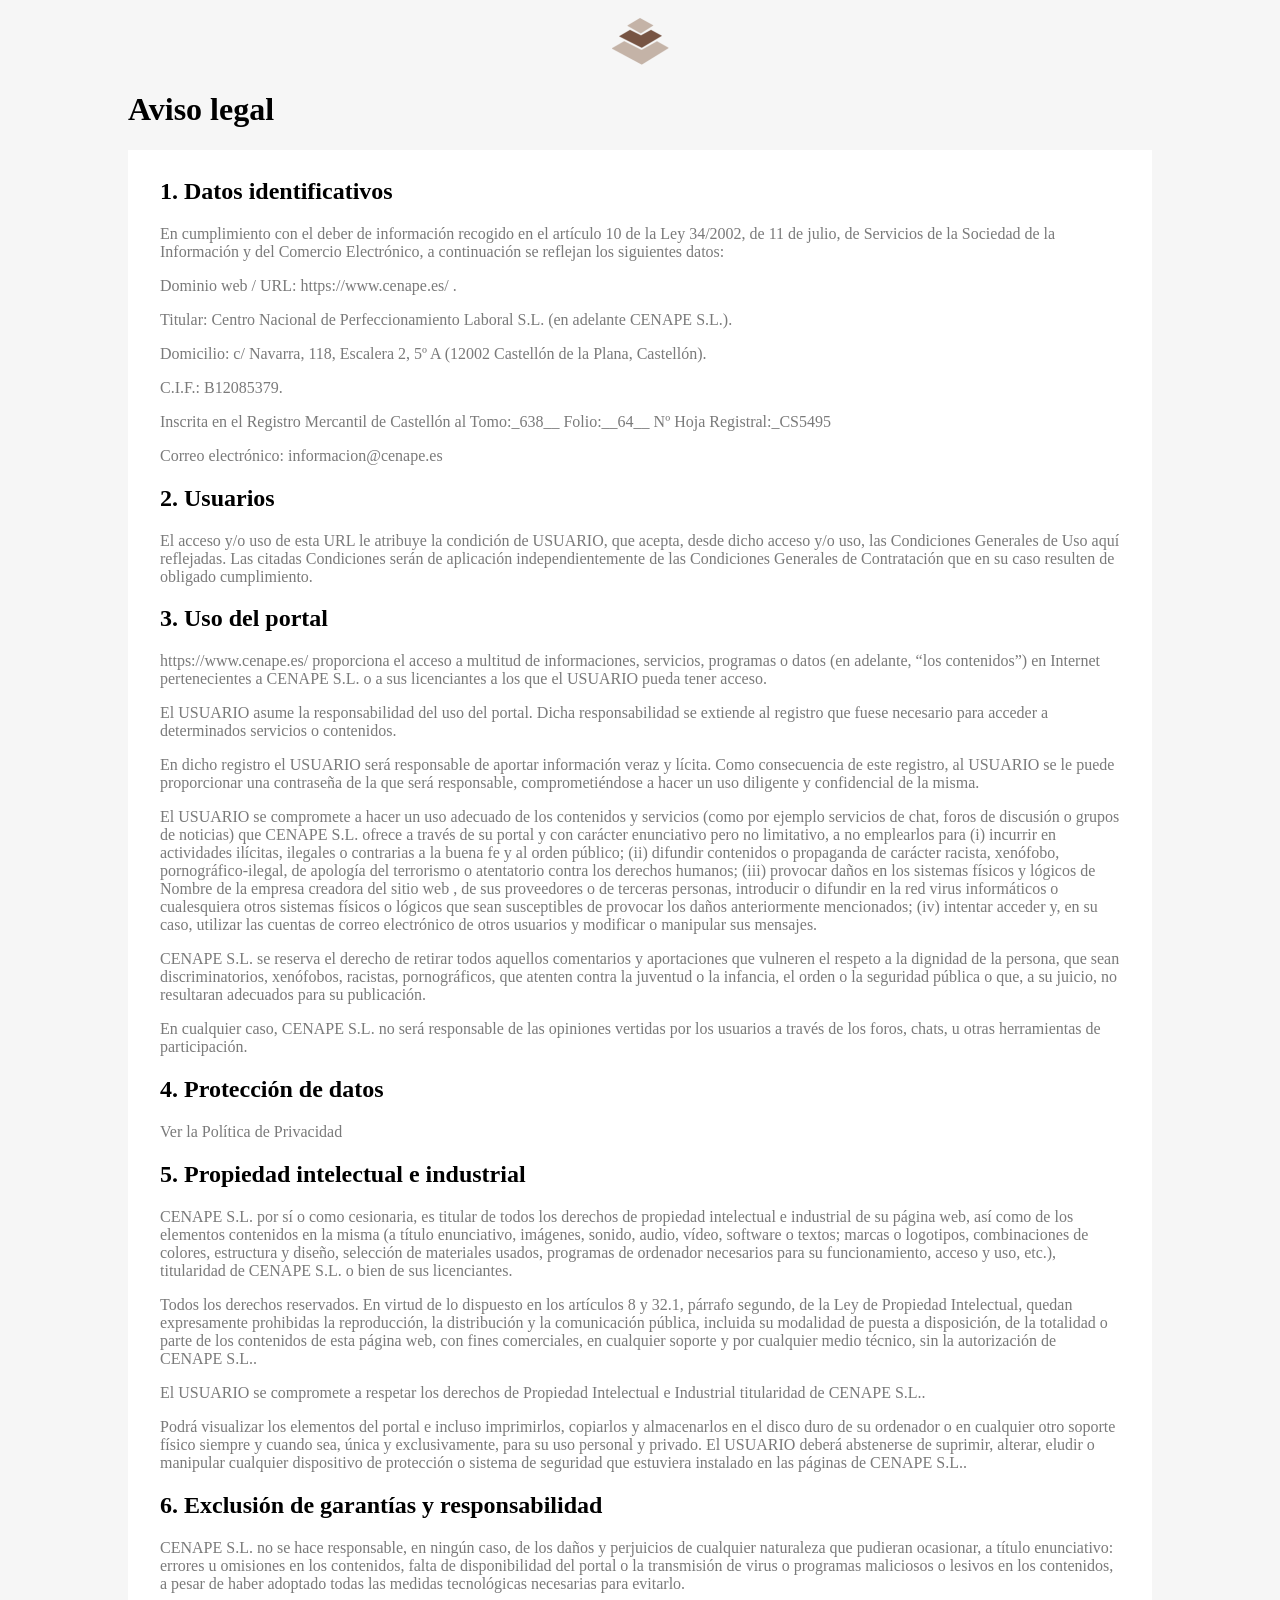
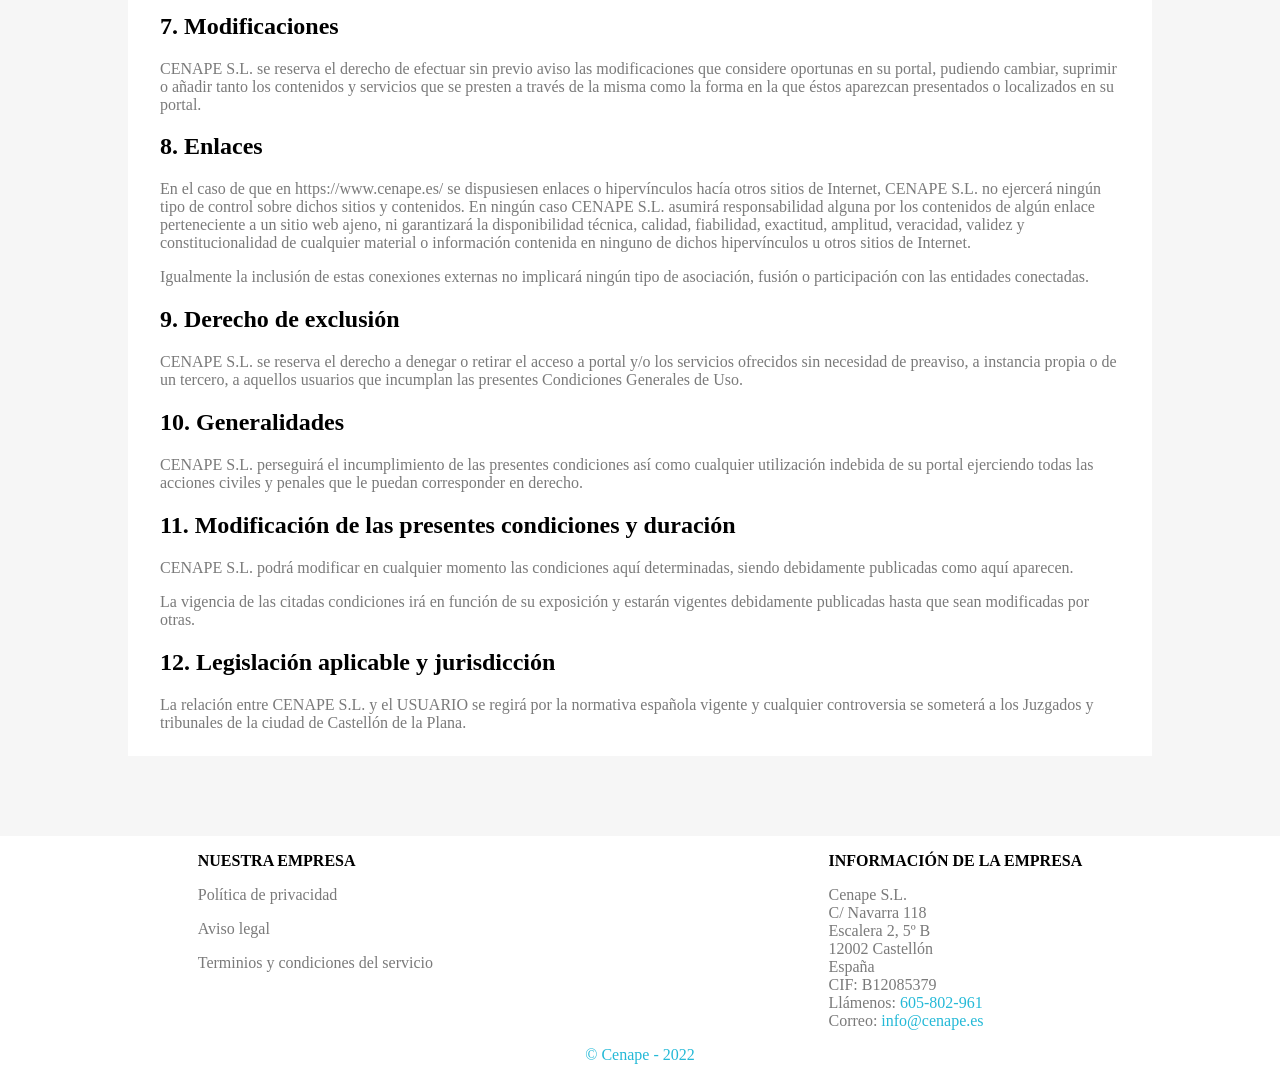
==== legal.html @ 3f105719 "Archivos iniciales Archivos iniciales de la web temporal" ====
<!DOCTYPE html>
<html lang="es">
<head>
    <meta charset="UTF-8"/>
    <meta http-equiv="X-UA-Compatible" content="IE=edge"/>
    <meta name="viewport" content="width=device-width, initial-scale=1.0"/>
    <link rel="stylesheet" href="css/base.css"/>
    <link rel="stylesheet" href="css/links.css"/>
    <link rel="stylesheet" href="css/footer.css"/>
    <link rel="stylesheet" href="css/principal.css"/>
    <title>Cenape - Legal</title>
</head>
<body>
    <header>
        <a href="https://www.cenape.es">
            <img src="img/logo.png"/>
        </a>
    </header>
    <main>
        <p class=" titulo negrita">
            <h1>Aviso legal </h1> 
        </p>
        <div class="texto-principal">
            <h2>1. Datos identificativos</h2>
            <p>En cumplimiento con el deber de información recogido en el artículo 10 de la Ley 34/2002, de 11 de julio, de Servicios de la Sociedad de la Información y del Comercio Electrónico, a continuación se reflejan los siguientes datos:</p>
            <p>Dominio web / URL: https://www.cenape.es/ .</p>
            <p>Titular: Centro Nacional de Perfeccionamiento Laboral S.L. (en adelante CENAPE S.L.).</p>
            <p>Domicilio: c/ Navarra, 118, Escalera 2, 5º A (12002 Castellón de la Plana, Castellón).</p>
            <p>C.I.F.: B12085379.</p>
            <p>Inscrita en el Registro Mercantil de Castellón al Tomo:_638__ Folio:__64__ Nº Hoja Registral:_CS5495</p>
            <p>Correo electrónico: informacion@cenape.es</p>
            <h2>2. Usuarios</h2>
            <p>El acceso y/o uso de esta URL le atribuye la condición de USUARIO, que acepta, desde dicho acceso y/o uso, las Condiciones Generales de Uso aquí reflejadas. Las citadas Condiciones serán de aplicación independientemente de las Condiciones Generales de Contratación que en su caso resulten de obligado cumplimiento.</p>
            <h2>3. Uso del portal</h2>
            <p>https://www.cenape.es/  proporciona el acceso a multitud de informaciones, servicios, programas o datos (en adelante, “los contenidos”) en Internet pertenecientes a CENAPE S.L. o a sus licenciantes a los que el USUARIO pueda tener acceso.</p>
            <p>El USUARIO asume la responsabilidad del uso del portal. Dicha responsabilidad se extiende al registro que fuese necesario para acceder a determinados servicios o contenidos.</p>
            <p>En dicho registro el USUARIO será responsable de aportar información veraz y lícita. Como consecuencia de este registro, al USUARIO se le puede proporcionar una contraseña de la que será responsable, comprometiéndose a hacer un uso diligente y confidencial de la misma.</p>
            <p>El USUARIO se compromete a hacer un uso adecuado de los contenidos y servicios (como por ejemplo servicios de chat, foros de discusión o grupos de noticias) que CENAPE S.L. ofrece a través de su portal y con carácter enunciativo pero no limitativo, a no emplearlos para (i) incurrir en actividades ilícitas, ilegales o contrarias a la buena fe y al orden público; (ii) difundir contenidos o propaganda de carácter racista, xenófobo, pornográfico-ilegal, de apología del terrorismo o atentatorio contra los derechos humanos; (iii) provocar daños en los sistemas físicos y lógicos de Nombre de la empresa creadora del sitio web , de sus proveedores o de terceras personas, introducir o difundir en la red virus informáticos o cualesquiera otros sistemas físicos o lógicos que sean susceptibles de provocar los daños anteriormente mencionados; (iv) intentar acceder y, en su caso, utilizar las cuentas de correo electrónico de otros usuarios y modificar o manipular sus mensajes.</p>
            <p>CENAPE S.L. se reserva el derecho de retirar todos aquellos comentarios y aportaciones que vulneren el respeto a la dignidad de la persona, que sean discriminatorios, xenófobos, racistas, pornográficos, que atenten contra la juventud o la infancia, el orden o la seguridad pública o que, a su juicio, no resultaran adecuados para su publicación.</p>
            <p>En cualquier caso, CENAPE S.L. no será responsable de las opiniones vertidas por los usuarios a través de los foros, chats, u otras herramientas de participación.</p>
            <h2>4. Protección de datos</h2>
            <p>Ver la <a href="privacidad.html">Política de Privacidad</a></p>
            <h2>5. Propiedad intelectual e industrial</h2>
            <p>CENAPE S.L. por sí o como cesionaria, es titular de todos los derechos de propiedad intelectual e industrial de su página web, así como de los elementos contenidos en la misma (a título enunciativo, imágenes, sonido, audio, vídeo, software o textos; marcas o logotipos, combinaciones de colores, estructura y diseño, selección de materiales usados, programas de ordenador necesarios para su funcionamiento, acceso y uso, etc.), titularidad de CENAPE S.L. o bien de sus licenciantes.</p>
            <p>Todos los derechos reservados. En virtud de lo dispuesto en los artículos 8 y 32.1, párrafo segundo, de la Ley de Propiedad Intelectual, quedan expresamente prohibidas la reproducción, la distribución y la comunicación pública, incluida su modalidad de puesta a disposición, de la totalidad o parte de los contenidos de esta página web, con fines comerciales, en cualquier soporte y por cualquier medio técnico, sin la autorización de CENAPE S.L..</p>
            <p>El USUARIO se compromete a respetar los derechos de Propiedad Intelectual e Industrial titularidad de CENAPE S.L..</p>
            <p>Podrá visualizar los elementos del portal e incluso imprimirlos, copiarlos y almacenarlos en el disco duro de su ordenador o en cualquier otro soporte físico siempre y cuando sea, única y exclusivamente, para su uso personal y privado. El USUARIO deberá abstenerse de suprimir, alterar, eludir o manipular cualquier dispositivo de protección o sistema de seguridad que estuviera instalado en las páginas de CENAPE S.L..</p>
            <h2>6. Exclusión de garantías y responsabilidad</h2>
            <p>CENAPE S.L. no se hace responsable, en ningún caso, de los daños y perjuicios de cualquier naturaleza que pudieran ocasionar, a título enunciativo: errores u omisiones en los contenidos, falta de disponibilidad del portal o la transmisión de virus o programas maliciosos o lesivos en los contenidos, a pesar de haber adoptado todas las medidas tecnológicas necesarias para evitarlo.</p>
            <h2>7. Modificaciones</h2>
            <p>CENAPE S.L. se reserva el derecho de efectuar sin previo aviso las modificaciones que considere oportunas en su portal, pudiendo cambiar, suprimir o añadir tanto los contenidos y servicios que se presten a través de la misma como la forma en la que éstos aparezcan presentados o localizados en su portal.</p>
            <h2>8. Enlaces</h2>
            <p>En el caso de que en https://www.cenape.es/ se dispusiesen enlaces o hipervínculos hacía otros sitios de Internet, CENAPE S.L. no ejercerá ningún tipo de control sobre dichos sitios y contenidos. En ningún caso CENAPE S.L. asumirá responsabilidad alguna por los contenidos de algún enlace perteneciente a un sitio web ajeno, ni garantizará la disponibilidad técnica, calidad, fiabilidad, exactitud, amplitud, veracidad, validez y constitucionalidad de cualquier material o información contenida en ninguno de dichos hipervínculos u otros sitios de Internet.</p>
            <p>Igualmente la inclusión de estas conexiones externas no implicará ningún tipo de asociación, fusión o participación con las entidades conectadas.</p>
            <h2>9. Derecho de exclusión</h2>
            <p>CENAPE S.L. se reserva el derecho a denegar o retirar el acceso a portal y/o los servicios ofrecidos sin necesidad de preaviso, a instancia propia o de un tercero, a aquellos usuarios que incumplan las presentes Condiciones Generales de Uso.</p>
            <h2>10. Generalidades</h2>
            <p>CENAPE S.L. perseguirá el incumplimiento de las presentes condiciones así como cualquier utilización indebida de su portal ejerciendo todas las acciones civiles y penales que le puedan corresponder en derecho.</p>
            <h2>11. Modificación de las presentes condiciones y duración</h2>
            <p>CENAPE S.L. podrá modificar en cualquier momento las condiciones aquí determinadas, siendo debidamente publicadas como aquí aparecen.</p>
            <p>La vigencia de las citadas condiciones irá en función de su exposición y estarán vigentes debidamente publicadas hasta que sean modificadas por otras.</p>
            <h2>12. Legislación aplicable y jurisdicción</h2>
            <p>La relación entre CENAPE S.L. y el USUARIO se regirá por la normativa española vigente y cualquier controversia se someterá a los Juzgados y tribunales de la ciudad de Castellón de la Plana.</p>





        </div>
    </main>
    <footer>
        <div class="info">
           <div class="nuestra-empresa">
            <p class="info-titulo negrita">Nuestra empresa</p>
            <p><a href="privacidad.html">Política de privacidad</a></p>
            <p><a href="legal.html">Aviso legal</a></p>
            <p><a href="terminos.html">Terminios y condiciones del servicio</a></p>
           </div>
           <div class="info-empresa">
            <p class="info-titulo negrita">Información de la empresa</p>
            <p class="datos-empresa">
                Cenape S.L.<br/>
                C/ Navarra 118<br/>
                Escalera 2, 5º B<br/>
                12002 Castellón<br/>
                España<br/>
                CIF: B12085379<br/>
                Llámenos: <a class="link" href="tel:605802961">605-802-961</a><br/>
                Correo: <a class="link" href="mailto:info@cenape.es">info@cenape.es</a>
            </p>
           </div>
        </div>
        <a class="link" href="https://www.cenape.es">
            © Cenape - 2022
        </a>
    </footer>
</body>
</html>
---- css/base.css ----
body{
    display: flex;
    flex-direction: column;
    min-height: 100vh;
    align-items: center;
    background-color: #f6f6f6;
    padding: 0;
    margin: 0;
}

header{
    margin-top: 1em;
}

main{
    flex: 1;
    max-width: 80%;
}

footer{
    background-color: white;
    width: 100%;
    margin-top: 5em;
    padding-bottom: 1em;
}

.negrita{
    font-weight: bold;
}
---- css/links.css ----
.link {
    color: #24b9d7;
    text-decoration: none;
}

a{
    color:#7a7a7a;
    text-decoration: none;
}

a:hover {
    color: #24b9d7;
  }
---- css/footer.css ----
footer{
    display: flex;
    flex-direction: column;
    align-items: center;
}

.info{
    display: flex;
    justify-content: space-around;
    width: 100%;
}

.info-titulo{
    text-transform: uppercase;
}
.datos-empresa{
    color:#7a7a7a;
}
---- css/principal.css ----
.texto-principal{
    background-color: white;
    padding: .5em 2em;
}

.texto-principal p{
    color: #7a7a7a;
}
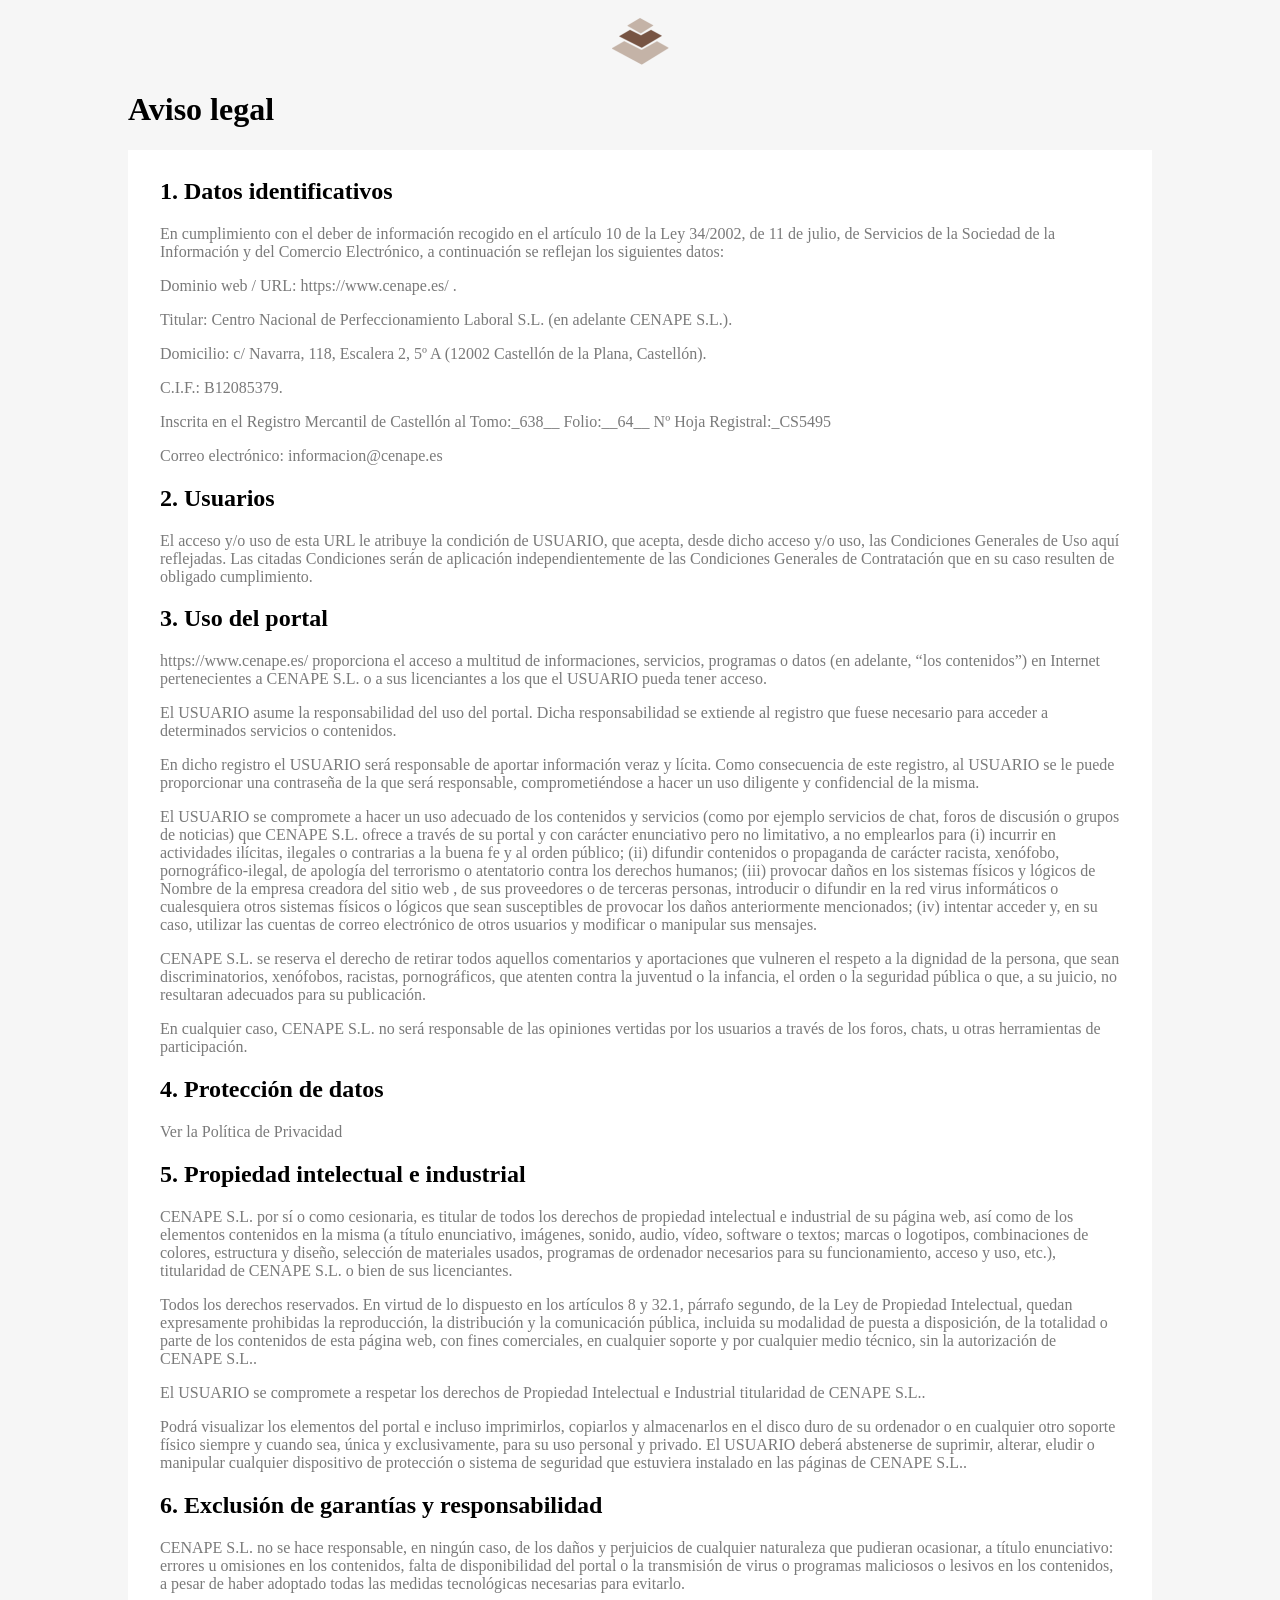
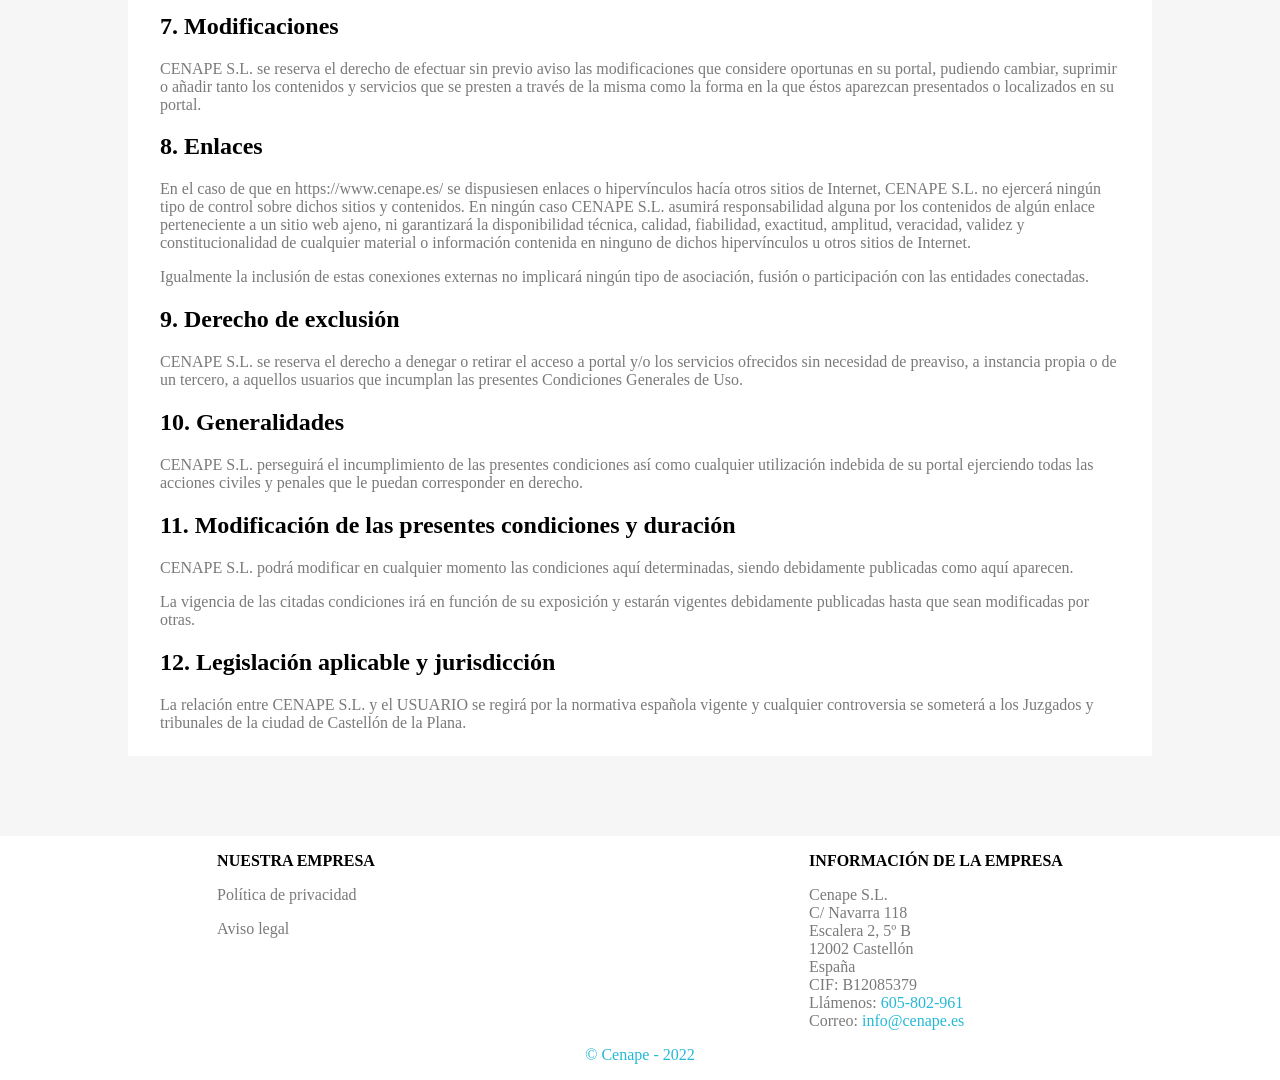
==== commit 517edccd: "Terminos y condiciones eliminados Ya no se necesitan" ====
--- a/legal.html
+++ b/legal.html
@@ -74,7 +74,6 @@
             <p class="info-titulo negrita">Nuestra empresa</p>
             <p><a href="privacidad.html">Política de privacidad</a></p>
             <p><a href="legal.html">Aviso legal</a></p>
-            <p><a href="terminos.html">Terminios y condiciones del servicio</a></p>
            </div>
            <div class="info-empresa">
             <p class="info-titulo negrita">Información de la empresa</p>
